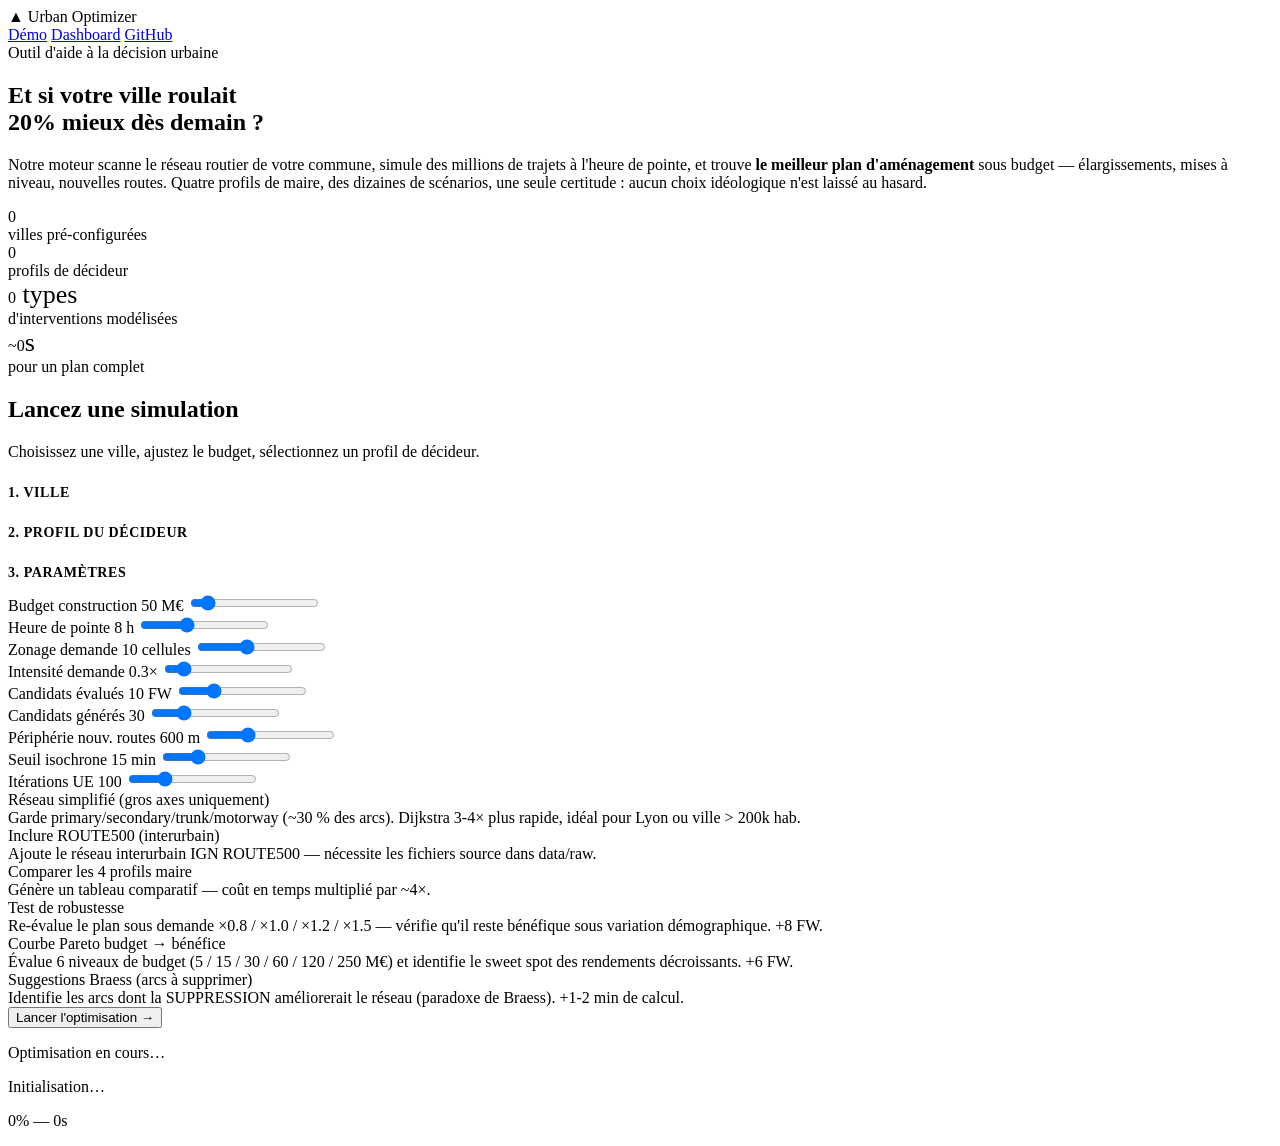
==== frontend/index.html @ a8e94e54 "feat: Ajout des fichiers HTML pour le tableau de bord et la page d'accueil" ====
<!DOCTYPE html>
<html lang="fr">
<head>
  <meta charset="UTF-8">
  <meta name="viewport" content="width=device-width, initial-scale=1.0">
  <title>Urban Optimizer — Re-pensez votre ville en quelques minutes</title>
  <link rel="preconnect" href="https://fonts.googleapis.com">
  <link rel="preconnect" href="https://fonts.gstatic.com" crossorigin>
  <link href="https://fonts.googleapis.com/css2?family=Inter:wght@400;500;600;700&family=Space+Grotesk:wght@500;600;700&family=JetBrains+Mono:wght@500;600&display=swap" rel="stylesheet">
  <link rel="stylesheet" href="/assets/style.css">
</head>
<body>

<header class="topbar">
  <div class="brand">
    <span class="logo">▲</span>
    <span>Urban Optimizer</span>
  </div>
  <nav class="nav">
    <a href="#launch">Démo</a>
    <a href="/dashboard">Dashboard</a>
    <a href="https://github.com/anthropics" target="_blank" rel="noopener noreferrer">GitHub</a>
  </nav>
</header>

<section class="hero">
  <span class="eyebrow"><span class="dot"></span>Outil d'aide à la décision urbaine</span>
  <h1>
    Et si <span class="highlight">votre ville</span> roulait<br>
    20% mieux dès demain&nbsp;?
  </h1>
  <p class="sub">
    Notre moteur scanne le réseau routier de votre commune, simule des millions
    de trajets à l'heure de pointe, et trouve <strong>le meilleur plan d'aménagement</strong>
    sous budget — élargissements, mises à niveau, nouvelles routes. Quatre profils
    de maire, des dizaines de scénarios, une seule certitude&nbsp;: aucun choix idéologique
    n'est laissé au hasard.
  </p>

  <div class="hero-stats">
    <div class="stat">
      <div class="num primary"><span class="count-up" data-target="6">0</span></div>
      <div class="label">villes pré-configurées</div>
    </div>
    <div class="stat">
      <div class="num secondary"><span class="count-up" data-target="4">0</span></div>
      <div class="label">profils de décideur</div>
    </div>
    <div class="stat">
      <div class="num good"><span class="count-up" data-target="3">0</span><span style="font-size: 26px;">&nbsp;types</span></div>
      <div class="label">d'interventions modélisées</div>
    </div>
    <div class="stat">
      <div class="num primary">~<span class="count-up" data-target="40">0</span><span style="font-size: 26px;">s</span></div>
      <div class="label">pour un plan complet</div>
    </div>
  </div>
</section>

<section class="launch" id="launch">
  <div class="launch-card">
    <h2>Lancez une simulation</h2>
    <p class="h-sub">Choisissez une ville, ajustez le budget, sélectionnez un profil de décideur.</p>

    <h3 style="font-family: var(--font-display); font-size: 14px; text-transform: uppercase; letter-spacing: 0.04em; color: var(--muted); margin: 24px 0 12px;">1. Ville</h3>
    <div class="cities-grid" id="cities-grid"></div>

    <h3 style="font-family: var(--font-display); font-size: 14px; text-transform: uppercase; letter-spacing: 0.04em; color: var(--muted); margin: 24px 0 12px;">2. Profil du décideur</h3>
    <div class="profile-pills" id="profile-pills"></div>

    <h3 style="font-family: var(--font-display); font-size: 14px; text-transform: uppercase; letter-spacing: 0.04em; color: var(--muted); margin: 24px 0 12px;">3. Paramètres</h3>
    <div class="params">
      <div class="param">
        <label for="p-budget">Budget construction <span class="value" id="v-budget">50 M€</span></label>
        <input type="range" id="p-budget" title="Budget construction (M€)" min="5" max="500" step="5" value="50">
      </div>
      <div class="param">
        <label for="p-hour">Heure de pointe <span class="value" id="v-hour">8 h</span></label>
        <input type="range" id="p-hour" title="Heure de pointe" min="0" max="23" step="1" value="8">
      </div>
      <div class="param">
        <label for="p-cells">Zonage demande <span class="value" id="v-cells">10 cellules</span></label>
        <input type="range" id="p-cells" title="Nombre de cellules de zonage" min="4" max="20" step="1" value="10">
      </div>
      <div class="param">
        <label for="p-scale">Intensité demande <span class="value" id="v-scale">0.3×</span></label>
        <input type="range" id="p-scale" title="Échelle de demande" min="1" max="20" step="1" value="3">
      </div>
      <div class="param">
        <label for="p-fw">Candidats évalués <span class="value" id="v-fw">10 FW</span></label>
        <input type="range" id="p-fw" title="Nombre de candidats évalués via Frank-Wolfe" min="5" max="25" step="1" value="10">
      </div>
      <div class="param">
        <label for="p-cand">Candidats générés <span class="value" id="v-cand">30</span></label>
        <input type="range" id="p-cand" title="Nombre de candidats générés (proxy-rank)" min="10" max="100" step="5" value="30">
      </div>
      <div class="param">
        <label for="p-periph">Périphérie nouv. routes <span class="value" id="v-periph">600 m</span></label>
        <input type="range" id="p-periph" title="Marge périphérie pour les nouvelles routes" min="0" max="2000" step="100" value="600">
      </div>
      <div class="param">
        <label for="p-access">Seuil isochrone <span class="value" id="v-access">15 min</span></label>
        <input type="range" id="p-access" title="Seuil de temps pour le calcul d'accessibilité" min="5" max="45" step="5" value="15">
      </div>
      <div class="param">
        <label for="p-ueiter">Itérations UE <span class="value" id="v-ueiter">100</span></label>
        <input type="range" id="p-ueiter" title="Itérations max Frank-Wolfe baseline" min="30" max="300" step="10" value="100">
      </div>
    </div>

    <div class="toggle-row" id="toggle-simplified">
      <div class="toggle"></div>
      <div>
        <div class="toggle-label">Réseau simplifié (gros axes uniquement)</div>
        <div class="toggle-help">Garde primary/secondary/trunk/motorway (~30 % des arcs). Dijkstra 3-4× plus rapide, idéal pour Lyon ou ville &gt; 200k hab.</div>
      </div>
    </div>

    <div class="toggle-row" id="toggle-route500">
      <div class="toggle"></div>
      <div>
        <div class="toggle-label">Inclure ROUTE500 (interurbain)</div>
        <div class="toggle-help">Ajoute le réseau interurbain IGN ROUTE500 — nécessite les fichiers source dans data/raw.</div>
      </div>
    </div>

    <div class="toggle-row" id="toggle-multi">
      <div class="toggle"></div>
      <div>
        <div class="toggle-label">Comparer les 4 profils maire</div>
        <div class="toggle-help">Génère un tableau comparatif — coût en temps multiplié par ~4×.</div>
      </div>
    </div>

    <div class="toggle-row" id="toggle-robustness">
      <div class="toggle"></div>
      <div>
        <div class="toggle-label">Test de robustesse</div>
        <div class="toggle-help">Re-évalue le plan sous demande ×0.8 / ×1.0 / ×1.2 / ×1.5 — vérifie qu'il reste bénéfique sous variation démographique. +8 FW.</div>
      </div>
    </div>

    <div class="toggle-row" id="toggle-pareto">
      <div class="toggle"></div>
      <div>
        <div class="toggle-label">Courbe Pareto budget → bénéfice</div>
        <div class="toggle-help">Évalue 6 niveaux de budget (5 / 15 / 30 / 60 / 120 / 250 M€) et identifie le sweet spot des rendements décroissants. +6 FW.</div>
      </div>
    </div>

    <div class="toggle-row" id="toggle-braess">
      <div class="toggle"></div>
      <div>
        <div class="toggle-label">Suggestions Braess (arcs à supprimer)</div>
        <div class="toggle-help">Identifie les arcs dont la SUPPRESSION améliorerait le réseau (paradoxe de Braess). +1-2 min de calcul.</div>
      </div>
    </div>

    <button class="cta" id="btn-run" type="button">
      Lancer l'optimisation
      <span class="arrow">→</span>
    </button>
  </div>
</section>

<!-- Loader overlay -->
<div class="loader" id="loader">
  <div class="wrap">
    <p class="label">Optimisation en cours…</p>
    <p class="step" id="loader-step">Initialisation…</p>
    <div class="bar"><div class="fill" id="loader-fill"></div></div>
    <p class="progress-text"><span id="loader-pct">0</span>% — <span id="loader-elapsed">0</span>s</p>
  </div>
</div>

<script src="/assets/app.js"></script>
<script>
  // Init landing-specific
  window.addEventListener("DOMContentLoaded", () => {
    initLandingPage();
  });
</script>
</body>
</html>
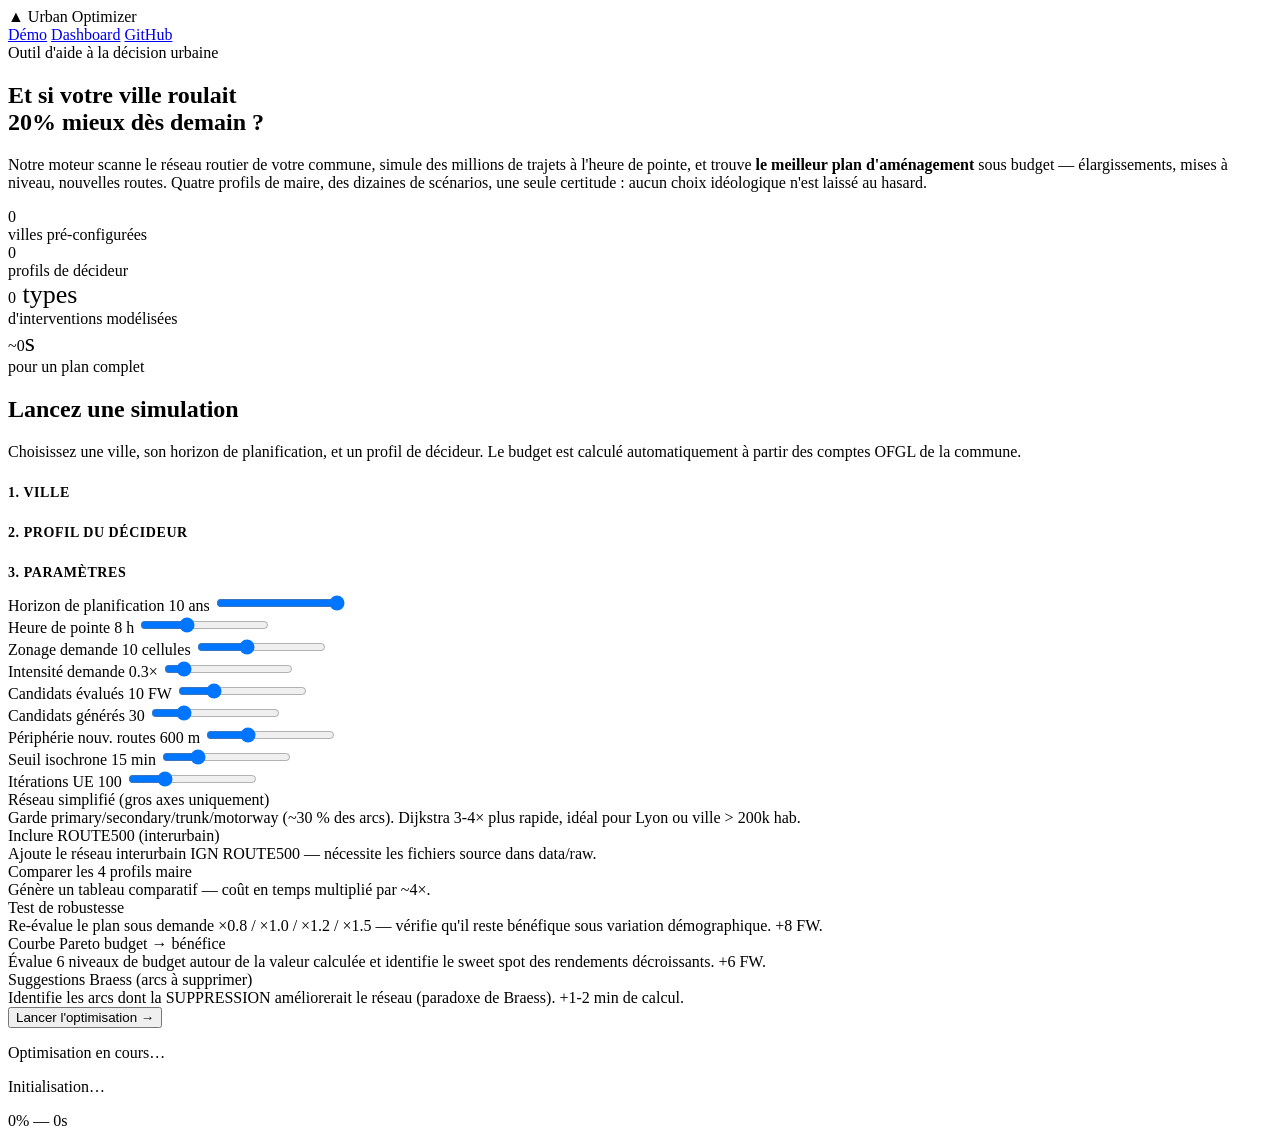
==== commit 75082c5a: "Trim repo to app-only runtime" ====
--- a/frontend/index.html
+++ b/frontend/index.html
@@ -60,7 +60,7 @@
 <section class="launch" id="launch">
   <div class="launch-card">
     <h2>Lancez une simulation</h2>
-    <p class="h-sub">Choisissez une ville, ajustez le budget, sélectionnez un profil de décideur.</p>
+    <p class="h-sub">Choisissez une ville, son horizon de planification, et un profil de décideur. Le budget est calculé automatiquement à partir des comptes OFGL de la commune.</p>
 
     <h3 style="font-family: var(--font-display); font-size: 14px; text-transform: uppercase; letter-spacing: 0.04em; color: var(--muted); margin: 24px 0 12px;">1. Ville</h3>
     <div class="cities-grid" id="cities-grid"></div>
@@ -71,8 +71,8 @@
     <h3 style="font-family: var(--font-display); font-size: 14px; text-transform: uppercase; letter-spacing: 0.04em; color: var(--muted); margin: 24px 0 12px;">3. Paramètres</h3>
     <div class="params">
       <div class="param">
-        <label for="p-budget">Budget construction <span class="value" id="v-budget">50 M€</span></label>
-        <input type="range" id="p-budget" title="Budget construction (M€)" min="5" max="500" step="5" value="50">
+        <label for="p-horizon">Horizon de planification <span class="value" id="v-horizon">10 ans</span></label>
+        <input type="range" id="p-horizon" title="Horizon (5 ou 10 ans). La demande est projetée via ML et le budget est calculé depuis les comptes OFGL de la commune." min="5" max="10" step="5" value="10">
       </div>
       <div class="param">
         <label for="p-hour">Heure de pointe <span class="value" id="v-hour">8 h</span></label>
@@ -144,7 +144,7 @@
       <div class="toggle"></div>
       <div>
         <div class="toggle-label">Courbe Pareto budget → bénéfice</div>
-        <div class="toggle-help">Évalue 6 niveaux de budget (5 / 15 / 30 / 60 / 120 / 250 M€) et identifie le sweet spot des rendements décroissants. +6 FW.</div>
+        <div class="toggle-help">Évalue 6 niveaux de budget autour de la valeur calculée et identifie le sweet spot des rendements décroissants. +6 FW.</div>
       </div>
     </div>
 
